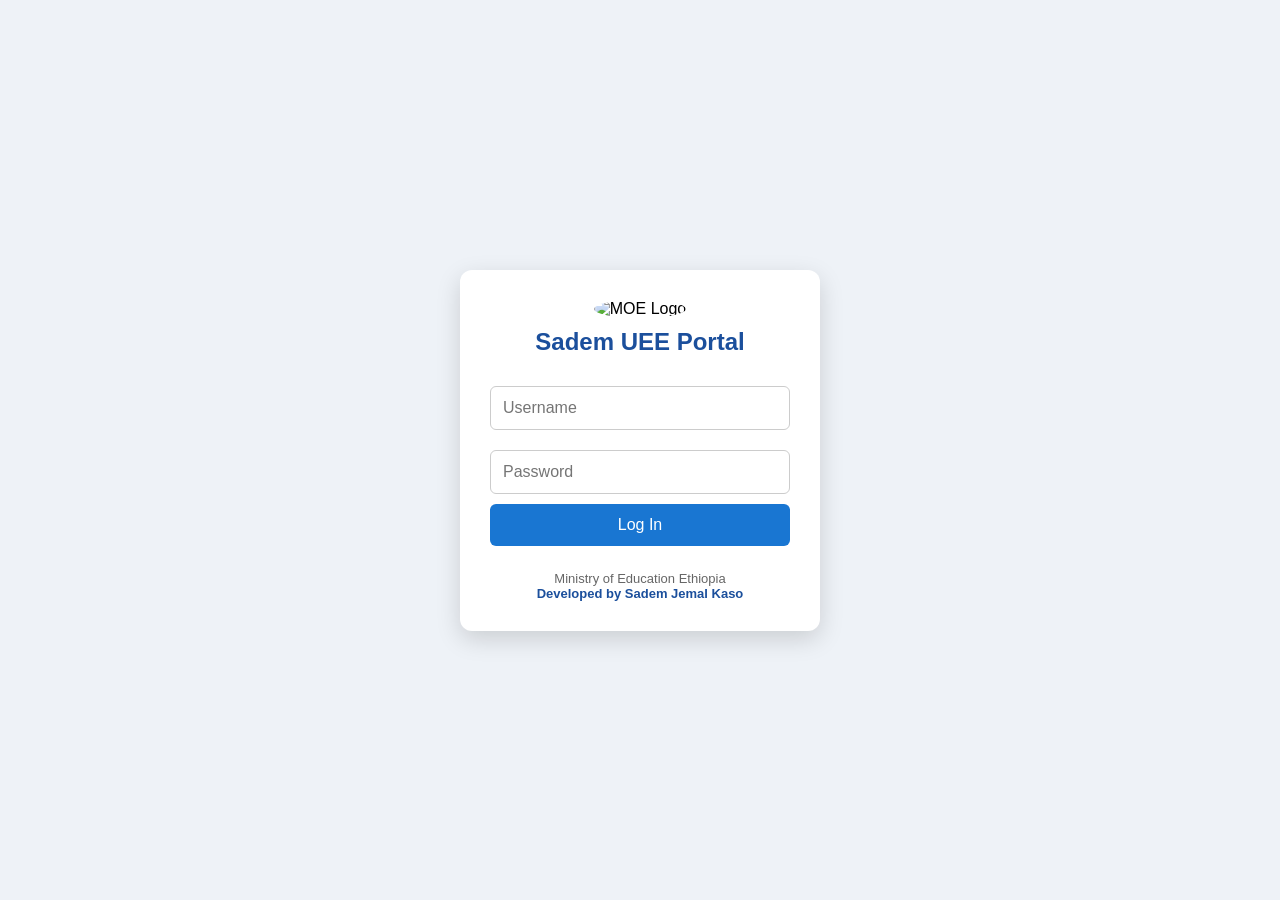
==== index.html @ fe61ab8a "Add files via upload frist upload of UEE" ====
<!DOCTYPE html>
<html lang="en">
<head>
<meta charset="UTF-8">
<meta name="viewport" content="width=device-width, initial-scale=1.0">
<title>Sadem UEE Portal</title>

<style>
*{
    margin:0;
    padding:0;
    box-sizing:border-box;
    font-family:Arial,Helvetica,sans-serif;
}

body{
    background:#eef2f7;
    display:flex;
    justify-content:center;
    align-items:center;
    height:100vh;
}

.login-box{
    width:360px;
    background:white;
    border-radius:12px;
    padding:30px;
    text-align:center;
    box-shadow:0 8px 25px rgba(0,0,0,.15);
}

.logo{
    width:90px;
    height:90px;
    border-radius:50%;
    margin-bottom:10px;
}

h2{
    color:#1b4f9c;
    margin-bottom:20px;
}

input{
    width:100%;
    padding:12px;
    margin:10px 0;
    border:1px solid #ccc;
    border-radius:6px;
    font-size:16px;
}

button{
    width:100%;
    padding:12px;
    background:#1976d2;
    color:white;
    border:none;
    border-radius:6px;
    font-size:16px;
    cursor:pointer;
}

button:hover{
    background:#1259a7;
}

.footer{
    margin-top:25px;
    font-size:13px;
    color:#666;
}

.footer b{
    color:#1b4f9c;
}
</style>

</head>

<body>
<div class="login-box">

    <img src="images/logo.jpg" class="logo" alt="MOE Logo">

    <h2>Sadem UEE Portal</h2>

   <input type="text" id="username" placeholder="Username">

<input type="password" id="password" placeholder="Password">

<button onclick="login()">Log In</button>

    <div class="footer">
        <p>Ministry of Education Ethiopia</p>
        <b>Developed by Sadem Jemal Kaso</b>
    </div>

</div>

</div>
<script>
function login() {
    const username = document.getElementById("username").value;
    const password = document.getElementById("password").value;

    if (username === "sadem" && password === "40712972") {
        window.location.href = "dashboard.html";
    } else {
        alert("Invalid Username or Password!");
    }
}
</script>
</body>
</html>
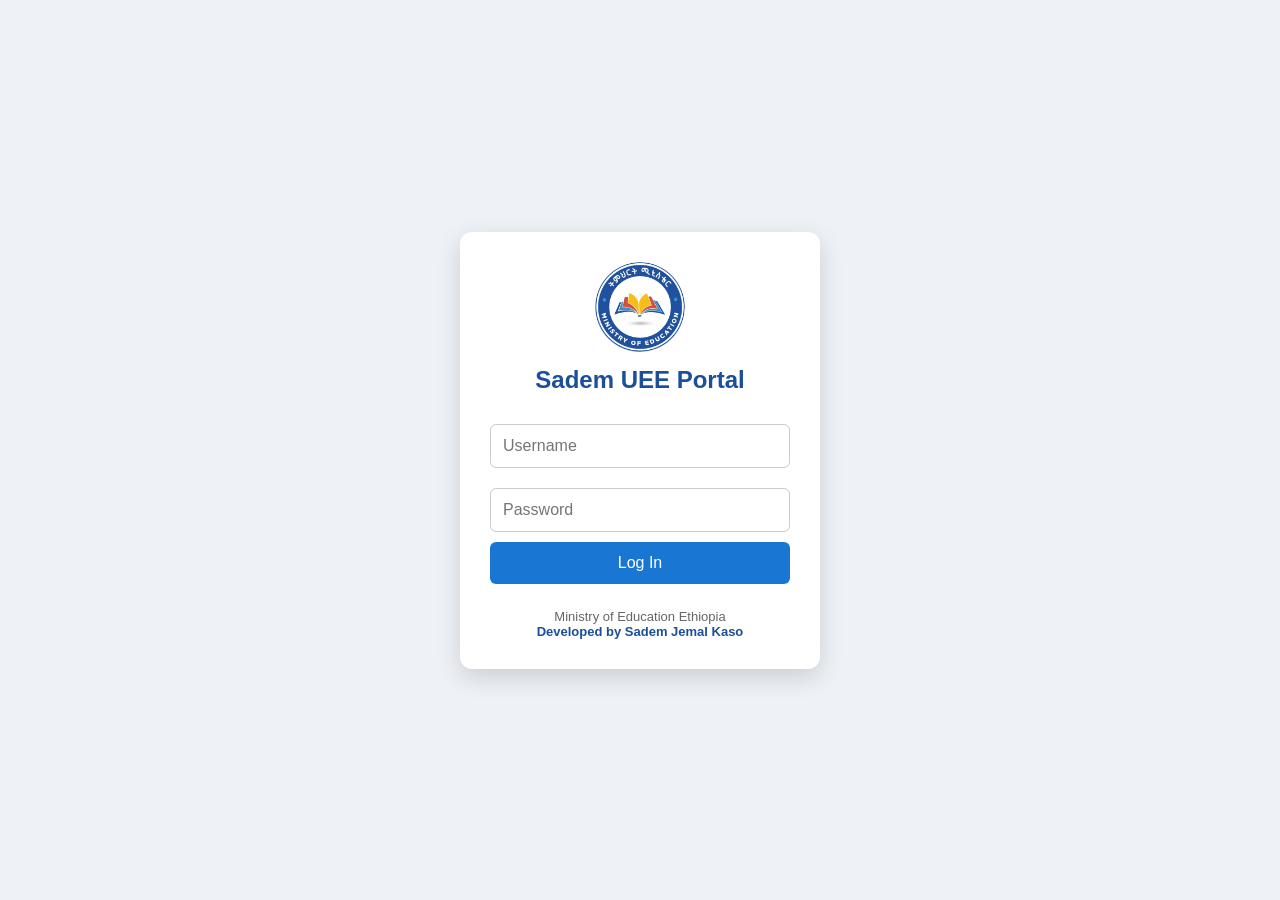
==== commit 211b55fa: "fix mobile respomsive layout" ====
--- a/index.html
+++ b/index.html
@@ -1,10 +1,11 @@
 <!DOCTYPE html>
 <html lang="en">
 <head>
-<meta charset="UTF-8">
-<meta name="viewport" content="width=device-width, initial-scale=1.0">
-<title>Sadem UEE Portal</title>
-
+    <meta charset="UTF-8">
+    <meta name="viewport" content="width=device-width, initial-scale=1.0">
+    <title>sadem EUEE portal</title>
+    <link rel="stylesheet" href="exam.css">
+</head>
 <style>
 *{
     margin:0;
--- a/exam.css
+++ b/exam.css
@@ -0,0 +1,338 @@
+/* ==========================================
+   UEE CBT SYSTEM
+   exam.css
+   Part 1
+========================================== */
+
+*{
+    margin:0;
+    padding:0;
+    box-sizing:border-box;
+    font-family:Arial,Helvetica,sans-serif;
+}
+
+body{
+    background:#eef1f5;
+    color:#222;
+}
+
+/* HEADER */
+
+.header{
+    background:#3f3f46;
+    color:#fff;
+    display:flex;
+    justify-content:space-between;
+    align-items:center;
+    padding:18px 35px;
+    box-shadow:0 3px 12px rgba(0,0,0,.15);
+}
+
+.header h1{
+    font-size:30px;
+    font-weight:700;
+}
+
+.header p{
+    margin-top:5px;
+    color:#d8d8d8;
+    font-size:15px;
+}
+
+/* TIMER */
+
+.timer{
+    background:#2e7d32;
+    color:white;
+    padding:12px 24px;
+    border-radius:8px;
+    font-size:26px;
+    font-weight:bold;
+    letter-spacing:1px;
+}
+
+/* MAIN LAYOUT */
+
+.container{
+    display:flex;
+    gap:20px;
+    padding:20px;
+    align-items:flex-start;
+}
+
+/* SIDEBAR */
+
+.sidebar{
+    width:340px;
+    background:white;
+    border-radius:12px;
+    padding:25px;
+    box-shadow:0 6px 18px rgba(0,0,0,.08);
+    height:calc(100vh - 120px);
+    overflow-y:auto;
+}
+
+.sidebar h2{
+    color:#222;
+    font-size:26px;
+    margin-bottom:18px;
+    border-bottom:2px solid #eee;
+    padding-bottom:10px;
+}
+
+.sidebar p{
+    font-size:20px;
+    margin:12px 0;
+    font-weight:600;
+    color:#444;
+}
+
+/* QUESTION NAVIGATOR */
+
+.question-grid{
+    display:grid;
+    grid-template-columns:repeat(5,1fr);
+    gap:10px;
+    margin-top:20px;
+}
+
+.question-grid button{
+    width:48px;
+    height:48px;
+    border:none;
+    border-radius:8px;
+    background:#e0e0e0;
+    color:#222;
+    font-size:16px;
+    font-weight:bold;
+    cursor:pointer;
+    transition:.25s;
+}
+
+.question-grid button:hover{
+    background:#616161;
+    color:white;
+}
+
+/* NAVIGATOR COLORS */
+
+.current{
+    background:#424242!important;
+    color:white!important;
+}
+
+.answered{
+    background:#43a047!important;
+    color:white!important;
+}
+
+.flagged{
+    background:#fb8c00!important;
+    color:white!important;
+}
+/* ==========================================
+   QUESTION PANEL
+========================================== */
+
+.question-panel{
+    flex:1;
+    background:white;
+    border-radius:12px;
+    padding:35px;
+    box-shadow:0 6px 18px rgba(0,0,0,.08);
+}
+
+/* QUESTION HEADER */
+
+.question-header{
+    display:flex;
+    justify-content:space-between;
+    align-items:center;
+    margin-bottom:25px;
+}
+
+#questionNumber{
+    font-size:30px;
+    font-weight:700;
+    color:#222;
+}
+
+/* QUESTION BOX */
+
+.question-box{
+    background:#f7f7f7;
+    border-left:6px solid #424242;
+    border-radius:10px;
+    padding:25px;
+    margin-bottom:30px;
+}
+
+.question{
+    font-size:25px;
+    font-weight:800;
+    color:#111;
+    line-height:1.8;
+    letter-spacing:.3px;
+}
+
+/* OPTIONS */
+
+.option{
+    display:flex;
+    align-items:center;
+    background:white;
+    border:2px solid #dddddd;
+    border-radius:10px;
+    padding:18px 20px;
+    margin-bottom:16px;
+    cursor:pointer;
+    transition:.25s;
+    font-size:23px;
+    font-weight:500;
+    color:#333;
+}
+
+.option:hover{
+    background:#f5f5f5;
+    border-color:#666;
+}
+
+.option input{
+    margin-right:15px;
+    transform:scale(1.35);
+}
+
+/* FLAG BUTTON */
+
+.flag-btn{
+    background:#fb8c00;
+    color:white;
+    border:none;
+    padding:10px 18px;
+    border-radius:8px;
+    cursor:pointer;
+    font-size:15px;
+    font-weight:bold;
+    transition:.25s;
+}
+
+.flag-btn:hover{
+    background:#ef6c00;
+}
+
+/* NAVIGATION */
+
+.navigation{
+    display:flex;
+    justify-content:space-between;
+    align-items:center;
+    margin-top:35px;
+}
+
+.navigation button{
+    border:none;
+    border-radius:8px;
+    padding:14px 28px;
+    font-size:17px;
+    font-weight:bold;
+    cursor:pointer;
+    transition:.25s;
+}
+
+.prev-btn{
+    background:#757575;
+    color:white;
+}
+
+.prev-btn:hover{
+    background:#616161;
+}
+
+.next-btn{
+    background:#2e7d32;
+    color:white;
+}
+
+.next-btn:hover{
+    background:#1b5e20;
+}
+
+.finish-btn{
+    background:#d32f2f;
+    color:white;
+}
+
+.finish-btn:hover{
+    background:#b71c1c;
+}
+
+/* RESPONSIVE */
+
+@media(max-width:900px){
+
+.container{
+    flex-direction:column;
+}
+
+.sidebar{
+    width:100%;
+    height:auto;
+}
+
+.question-panel{
+    width:100%;
+}
+
+.question{
+    font-size:26px;
+}
+
+.option{
+    font-size:18px;
+}
+
+.timer{
+    font-size:20px;
+}
+
+.header{
+    flex-direction:column;
+    gap:15px;
+    text-align:center;
+}
+
+}
+#toggleNav{
+    margin:15px;
+    padding:10px 18px;
+    background:#424242;
+    color:white;
+    border:none;
+    border-radius:8px;
+    cursor:pointer;
+    font-size:16px;
+    font-weight:bold;
+}
+
+#toggleNav:hover{
+    background:#212121;
+}
+@media (max-width: 768px){
+
+    .container{
+        flex-direction: column;
+    }
+
+    .sidebar{
+        width:100%;
+    }
+
+    .question-box{
+        width:100%;
+    }
+
+    .question-grid{
+        display:grid;
+        grid-template-columns:repeat(5,1fr);
+    }
+}
